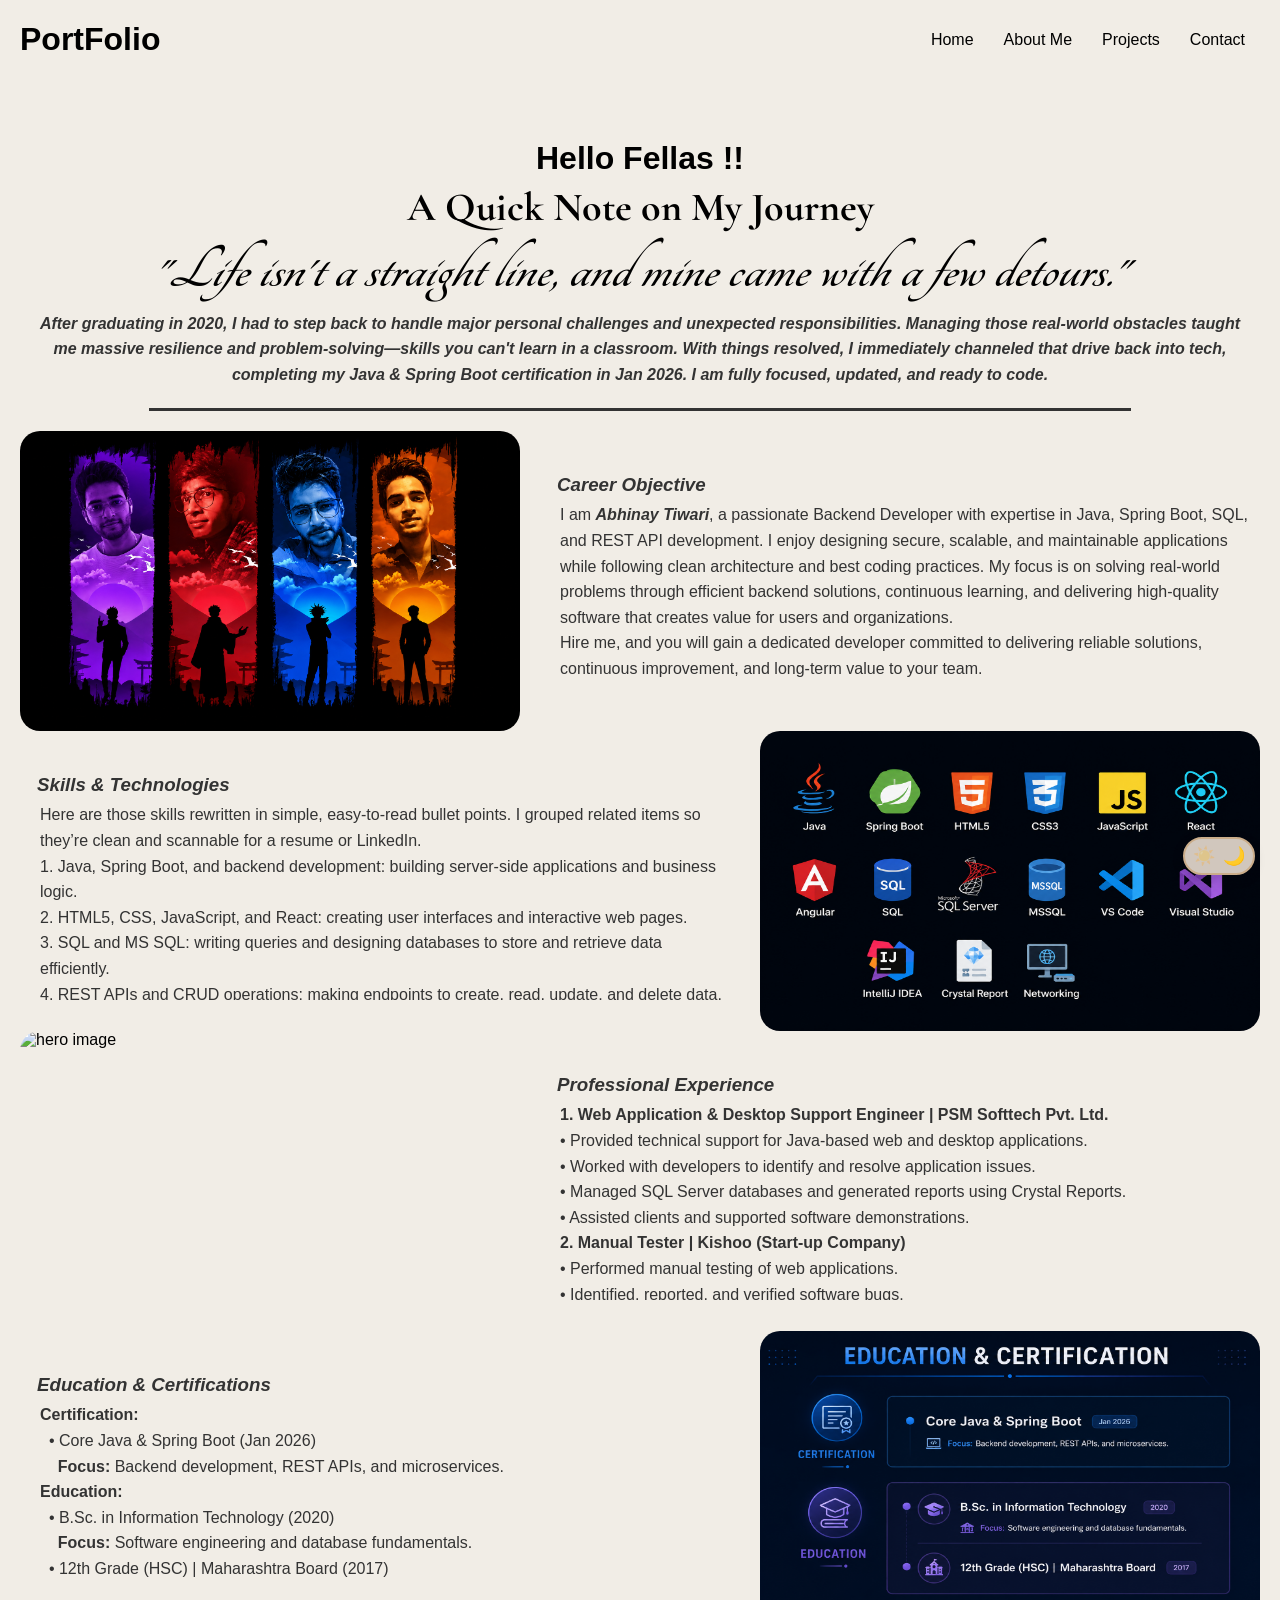
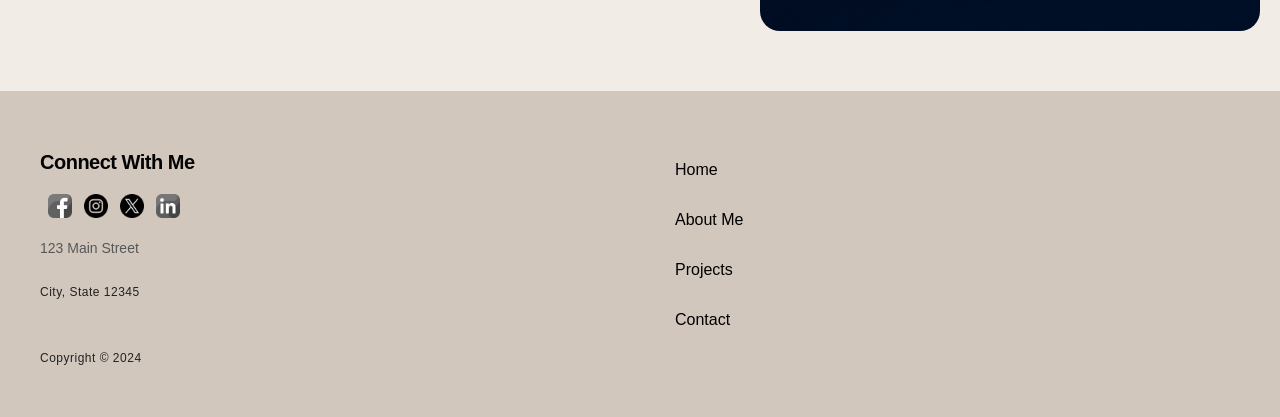
==== views/aboutMe.html @ 00a86a5c "First upload to existing repo" ====
<!DOCTYPE html>
<html lang="en">

<head>
    <meta charset="UTF-8">
    <meta name="viewport" content="width=device-width, initial-scale=1.0">
    <title>About Me</title>
    <link rel="stylesheet" href="/UI/style.css">
    <!-- font family link  -->
    <link href="https://fonts.googleapis.com/css2?family=Tangerine:wght@800;700&display=swap" rel="stylesheet">
    <link href="https://fonts.googleapis.com/css2?family=Cormorant+Garamond:wght@300;400;500;600;700&display=swap" rel="stylesheet">
    <link rel="shortcut icon" href="/Assets/icons/fevicon.png" type="image/x-icon">
</head>

<body>
    <button id="darkModeToggle" class="btn-smooth">
        <span class="icon-sun">☀️</span>
        <span class="icon-moon">🌙</span>
    </button>
    <div id="page-loader" class="page-transition"></div>
    <!-- NavBar Section  -->
    <div class="nav">
        <h1>PortFolio</h1>
        <nav class="navBar">
            <ul>
                <li><a href="/views/index.html">Home</a></li>
                <li><a href="/views/aboutMe.html">About Me</a></li>
                <li><a href="/views/projects.html">Projects</a></li>
                <li><a href="/views/contact.html">Contact</a></li>
            </ul>
        </nav>

    </div>
    <!-- Main Section  -->

    <div class="main">
        <main class="mainClass">
            <div class="topcontent">
                <h1 class="hello">Hello Fellas !!</h1>
                <h1 class="title">A Quick Note on My Journey</h1>
                <h2 class="quote"> <i> "Life isn't a straight line, and mine came with a few detours."</i></h2>
                <h5 class="description">
                    <p><i>After graduating in 2020, I had to step back to handle major personal challenges and
                            unexpected responsibilities.
                            Managing those real-world obstacles taught me massive resilience and problem-solving—skills
                            you can't learn in a classroom.
                            With things resolved, I immediately channeled that drive back into tech, completing my Java
                            & Spring Boot certification in Jan 2026.
                            I am fully focused, updated, and ready to code.</i>
                        </p>
                </h5>
                <hr>
            </div>
            <div class="cards">
                <img src="/Assets/projectImages/myImage.png" alt="hero image">
                <div class="card-content">
                    <h3 style="margin-left: 7px; margin-bottom: 0;"><i><b>Career Objective</b></i></h3>
                    <p>
                        I am <b><i>Abhinay Tiwari</i></b>, a passionate Backend Developer with expertise in Java, Spring
                        Boot, SQL, and REST API development.
                        I enjoy designing secure, scalable, and maintainable applications while following clean
                        architecture and best coding practices.
                        My focus is on solving real-world problems through efficient backend solutions, continuous
                        learning, and delivering high-quality software that creates value for users and
                        organizations.</br>
                        Hire me, and you will gain a dedicated developer committed to delivering reliable solutions,
                        continuous improvement, and long-term value to your team.
                    </p>
                </div>
            </div>
        </main>
        <main class="mainClass">
            <div class="cards">
                <div class="card-content">
                    <h3 style="margin-left: 7px; margin-bottom: 0;"><i><b>Skills & Technologies</b></i></h3>
                    <p>Here are those skills rewritten in simple, easy-to-read bullet points. I grouped related items so
                        they’re clean and scannable for a resume or LinkedIn.</br>
                        1. Java, Spring Boot, and backend development: building server-side applications and business
                        logic.</br>
                        2. HTML5, CSS, JavaScript, and React: creating user interfaces and interactive web pages.</br>
                        3. SQL and MS SQL: writing queries and designing databases to store and retrieve data
                        efficiently.</br>
                        4. REST APIs and CRUD operations: making endpoints to create, read, update, and delete
                        data.</br>
                        5. DTOs, validation, and service layer: structuring code with data objects, input checks, and
                        business services.</br>
                        6. JPA/Hibernate and project structure: using ORM for database mapping and organizing Spring
                        Boot projects for maintainability.</br>
                        7. OAuth2 and API security: implementing secure login and protecting APIs.</br>
                        8. Postman: testing and debugging APIs during development.</br>
                        9. VS Code, Visual Studio, IntelliJ IDEA: preferred code editors and IDEs.</br>
                        10. Crystal Reports and networking basics: creating reports and understanding network
                        fundamentals.</br>
                        11. Deployment with Railway and Netlify: hosting backend and frontend projects online.</br>
                    </p>
                </div>
                <img src="/Assets/projectImages/languageIcon.png" alt="hero image">
            </div>
        </main>
        <main class="mainClass">
            <div class="cards">
                <img src="/Assets/projectImages/image.png" alt="hero image">
                <div class="card-content">
                    <h3 style="margin-left: 7px; margin-bottom: 0;"><i><b>Professional Experience</b></i></h3>
                    <p><b>1. Web Application & Desktop Support Engineer | PSM Softtech Pvt. Ltd.</b><br>
                        • Provided technical support for Java-based web and desktop applications.<br>
                        • Worked with developers to identify and resolve application issues.<br>
                        • Managed SQL Server databases and generated reports using Crystal Reports.<br>
                        • Assisted clients and supported software demonstrations.<br>
                        <b>2. Manual Tester | Kishoo (Start-up Company)</b><br>
                        • Performed manual testing of web applications.<br>
                        • Identified, reported, and verified software bugs.<br>
                        • Created and executed test cases based on project requirements.<br>
                        • Collaborated with developers to improve application quality.<br>
                        <b>3. Desktop Support Executive | PSM Softtech Pvt. Ltd.</b><br>
                        • Provided technical support and troubleshooting for software issues.<br>
                        • Assisted in software installation and system maintenance.<br>
                        • Supported testing activities and client requirements.<br>
                        • Worked with teams to improve system performance and reliability.
                    </p>
                </div>
            </div>
        </main>
        <main class="mainClass">
            <div class="cards">
                <div class="card-content">
                    <h3 style="margin-left: 7px; margin-bottom: 0;"><i><b>Education & Certifications</b></i></h3>
                    <p>
                        <b>Certification:</b> <br>
                        &nbsp;&nbsp;• Core Java & Spring Boot (Jan 2026) <br>
                        &nbsp;&nbsp;&nbsp;&nbsp;<b>Focus:</b> Backend development, REST APIs, and microservices. <br>
                        <b>Education:</b> <br>
                        &nbsp;&nbsp;• B.Sc. in Information Technology (2020) <br>
                        &nbsp;&nbsp;&nbsp;&nbsp;<b>Focus:</b> Software engineering and database fundamentals. <br>
                        &nbsp;&nbsp;• 12th Grade (HSC) | Maharashtra Board (2017)
                    </p>
                </div>
                <img src="/Assets/projectImages/edu.png" alt="hero image">
            </div>
        </main>
        <!-- <main class="mainClass">
            <div class="cards">
                <img src="/Assets/projectImages/image.png" alt="hero image">
                <div class="card-content">
                    <h3 style="margin-left: 7px; margin-bottom: 0;"><i><b></b></i></h3>
                    <p>

                    </p>
                </div>
            </div>
        </main> -->
    </div>

    <!-- Footer Section -->
    <div class="footer">
        <div class="footerSection">
            <div class="leftSection">
                <h2>Connect With Me</h2>
                <div class="socialMedia">
                    <a href="https://facebook.com" target="_blank">
                        <img src="/Assets/icons/facebook.png" alt="facebook">
                    </a>
                    <a href="https://instagram.com" target="_blank">
                        <img src="/Assets/icons/instagram.png" alt="instagram">
                    </a>
                    <a href="https://twitter.com" target="_blank">
                        <!-- Modern X / Twitter Icon -->
                        <img src="/Assets/icons/twitter.png" alt="twitter">
                    </a>
                    <a href="https://linkedin.com" target="_blank">
                        <img src="/Assets/icons/linkedin.png" alt="linkedin">
                    </a>
                </div>
                <address>
                    <p>123 Main Street</p>
                    <p>City, State 12345</p>
                </address>
                <p>Copyright &copy; 2024</p>
            </div>
            <div class="redirects">
                <ul>
                    <li><a href="/views/index.html">Home</a></li>
                    <li><a href="/views/aboutMe.html">About Me</a></li>
                    <li><a href="/views/projects.html">Projects</a></li>
                    <li><a href="/views/contact.html">Contact</a></li>
                </ul>
            </div>
        </div>
    </div>
    <script src="/brain/script.js"></script>
    <script src="/brain/darkmode.js"> </script>

</body>

</html>
---- UI/style.css ----
/* ===== BASE STYLES ===== */
body {
    padding: 0;
    margin: 0;
    background-color: #F1EDE6;
    font-family: Arial, sans-serif;
    transition: background-color 0.3s ease, color 0.3s ease;
}

/* dark button icon at  left bottom  */
/* ===== DARK MODE TOGGLE BUTTON ===== */
/* ===== DARK MODE TOGGLE BUTTON (Premium Pill Shape) ===== */
/* ===== DARK MODE TOGGLE BUTTON (Premium Toggle Switch) ===== */
/* ===== DARK MODE TOGGLE BUTTON (Premium Toggle Switch) ===== */
#darkModeToggle {
    position: fixed;
    bottom: 25px;
    right: 25px;
    z-index: 1000;
    width: 72px;
    height: 38px;
    border-radius: 19px;
    border: 2px solid #CBAD8A;
    background-color: #D1C7BD;
    cursor: pointer;
    transition: all 0.4s cubic-bezier(0.25, 0.8, 0.25, 1);
    display: flex;
    align-items: center;
    justify-content: space-between;
    padding: 0 8px;
    box-shadow: 0 4px 12px rgba(0, 0, 0, 0.15);
}

#darkModeToggle .icon-moon,
#darkModeToggle .icon-sun {
    font-size: 18px;
    transition: all 0.4s cubic-bezier(0.25, 0.8, 0.25, 1);
    opacity: 1;
    position: absolute;
}

#darkModeToggle .icon-sun {
    left: 8px;
    opacity: 0.3;
}

#darkModeToggle .icon-moon {
    right: 8px;
    opacity: 1;
}

#darkModeToggle.dark-mode-active {
    background-color: #4a4a4a;
    border-color: #666666;
    box-shadow: 0 6px 16px rgba(0, 0, 0, 0.25);
}

#darkModeToggle.dark-mode-active .icon-sun {
    opacity: 1;
}

#darkModeToggle.dark-mode-active .icon-moon {
    opacity: 0.3;
}

#darkModeToggle:hover {
    transform: translateY(-2px);
    box-shadow: 0 8px 20px rgba(0, 0, 0, 0.2);
}

#darkModeToggle:active {
    transform: translateY(1px);
    box-shadow: 0 2px 6px rgba(0, 0, 0, 0.1);
}

/* Responsive adjustment for mobile */
@media screen and (max-width: 480px) {
    #darkModeToggle {
        bottom: 20px;
        right: 20px;
        width: 68px;
        height: 36px;
        padding: 0 6px;
    }

    #darkModeToggle .icon-moon,
    #darkModeToggle .icon-sun {
        font-size: 16px;
    }
}

/* Icon rotation when dark mode is active */
#darkModeToggle.dark-mode-active {
    transform: rotate(180deg);
}


/* ===== DARK MODE ===== */
body.dark-mode {
    background-color: #1a1a1a;
    color: #e5e5e5;
}

body.dark-mode .main .cards p {
    color: #e5e5e5;
}

body.dark-mode .main .mainClass p {
    color: #e5e5e5;
}

body.dark-mode .navBar a {
    color: #e5e5e5;
}

body.dark-mode .navBar a:hover {
    background-color: #333333;
}

body.dark-mode .footer {
    background-color: #2a2a2a;
    color: #e5e5e5;
}

body.dark-mode .leftSection h2 {
    color: #f5f5f5;
}

body.dark-mode .leftSection address {
    color: #a0a0a0;
}

body.dark-mode .leftSection p:last-child {
    color: #888888;
}

body.dark-mode .redirects a {
    color: #e5e5e5;
}

body.dark-mode .redirects a:hover {
    color: #CBAD8A;
}

body.dark-mode .projectMain .projectCard .projectInfo {
    background: rgba(30, 30, 30, 0.85);
}

body.dark-mode .contactMain .contactCard {
    background-color: #2a2a2a;
    box-shadow: 0 4px 15px rgba(255, 255, 255, 0.05);
}

body.dark-mode .contactMain .contactCard h2 {
    color: #f5f5f5;
}

body.dark-mode .contactMain .contactCard label {
    color: #e5e5e5;
}

body.dark-mode .contactMain .contactCard input,
body.dark-mode .contactMain .contactCard textarea {
    background-color: #333333;
    border: 1px solid #555555;
    color: #e5e5e5;
}

body.dark-mode .socialMedia a img {
    filter: invert(100%);
}

/* ===== MAIN CONTENT ===== */
.main {
    margin: 60px 20px;
}

.main .mainClass {
    padding: 0;
}

hr {
    border: none;
    height: 3px;
    /* Thickness */
    width: 80%;
    /* Length */
    background-color: #333;
    /* Color */
    margin: 20px auto;
    /* Centering */
}

.main .mainClass .topcontent {
    text-align: center;
    margin: 6px;
    margin-bottom: 6px;

}

.main .mainClass .topcontent .hello,
.title,
.quote,
.description {
    margin: 6px;
}

@import url('https://fonts.googleapis.com/css2?family=Tangerine:wght@800;700&display=swap');
@import url('https://fonts.googleapis.com/css2?family=Cormorant+Garamond:wght@300;400;500;600;700&display=swap');

.topcontent .title {
    font-family: 'Cormorant Garamond', serif;
    font-size: 2.5rem;
    font-weight: 800;
}

.main .mainClass .quote {
    font-size: 4rem;
    font-weight: 900;
    font-family: 'Tangerine', cursive;
}

.main .mainClass .description p {
    text-align: center;
    /* width: 80%; */
}

.main .cards {
    display: flex;
    flex-direction: row;
    align-items: center;
    gap: 20px;
    height: 300px;
    max-height: 300px;
}

.cards p {
    font-size: 16px;
    color: #333;
    font-family: Arial, sans-serif;
    font-weight: normal;
    flex: 1;
    height: 66%;
    overflow-y: auto;
    padding-right: 5px;
    margin-top: 50px;
    padding-left: 10px;
    ;
}

.card-content {
    width: max-content;
    margin-right: auto;
    text-align: left;
    font-size: 16px;
    color: #333;
    font-family: Arial, sans-serif;
    font-weight: normal;
    flex: 1;
    height: 100%;
    overflow-y: auto;
    padding-right: 5px;
    margin-top: 50px;
    padding-left: 10px;

}

.main .cards img {
    width: 500px;
    height: 100%;
    align-items: center;
    border-radius: 20px;
    transition: transform 0.35s ease, box-shadow 0.35s ease, filter 0.35s ease;
    cursor: pointer;
    will-change: transform;
}

.main .cards img:hover {
    transform: scale(1.06);
    box-shadow: 0 16px 30px rgba(0, 0, 0, 0.2);
    filter: brightness(1.05);
}

.main .mainClass p {
    margin: 6px 0;
    line-height: 1.6;
    color: #333;
    font-size: 16px;
    display: block;
}

/* ===== NAVBAR ===== */
.nav {
    display: flex;
    padding: 0;
    align-items: center;
    justify-content: space-between;
    flex-wrap: wrap;
}

.nav h1 {
    padding-left: 20px;
    text-align: left;
}

.nav .navBar ul {
    list-style-type: none;
    padding: 0;
    margin: 0;
    overflow: hidden;
    padding-right: 20px;
}

.navBar a {
    text-decoration: none;
    color: #000000;
    padding: 15px;
    display: block;
    text-align: center;
}

.navBar a:hover {
    background-color: #D1C7BD;

    border-radius: 17px;
}

.navBar li {
    float: inline-start;
}

/* ===== FOOTER (Enhanced & Responsive) ===== */
.footer {
    background-color: #D1C7BD;
    color: #e5e5e5;
    padding: 60px 20px 40px;
    font-family: -apple-system, BlinkMacSystemFont, "Segoe UI", Roboto, sans-serif;
}

.footerSection {
    display: flex;
    justify-content: space-between;
    align-items: flex-start;
    width: 100%;
    max-width: 1200px;
    margin: 0 auto;
    gap: 40px;
    flex-wrap: wrap;
}

.leftSection {
    display: flex;
    flex-direction: column;
    gap: 20px;
    flex: 1;
    min-width: 250px;
}

.leftSection h2 {
    font-size: 20px;
    font-weight: 600;
    letter-spacing: -0.5px;
    margin: 0;
    color: #030303;
}

.socialMedia {
    padding-left: 8px;
    display: flex;
    gap: 12px;
    align-items: center;
}

.socialMedia a img {
    width: 24px;
    height: 24px;
    display: block;
    filter: invert(0%) sepia(0%) saturate(0%) hue-rotate(0deg) brightness(100%) contrast(100%);
    transition: all 0.3s ease;
}

.socialMedia a:hover img {
    filter: invert(1) opacity(1);
    transform: translateY(-3px);
}

.leftSection address {
    font-style: normal;
    color: #585858;
    font-size: 14px;
    line-height: 1.5;
}

.leftSection address p {
    margin: 0 0 6px 0;
}

.leftSection p:last-child {
    margin-top: 24px;
    font-size: 12px;
    color: #222;
    letter-spacing: 0.5px;
}

.redirects {
    flex: 1;
    min-width: 200px;
}

.redirects ul {
    list-style: none;
    padding: 0;
    margin: 0;
    display: flex;
    flex-direction: column;
    gap: 12px;
    min-width: 140px;
}

.redirects a {
    text-decoration: none;
    color: #000000;
    padding: 10px 15px;
    display: block;
    text-align: left;
    display: inline-block;
    transition: all 0.3s ease;
    border-radius: 6px;
}

.redirects a:hover {
    text-decoration: none;
    transform: translateX(4px);
    color: #EBE3DB;
    background-color: rgba(0, 0, 0, 0.05);
}

/* ===== PROJECT SECTION ===== */
.projectMain {
    margin: 40px auto;
    max-width: 1200px;
    display: flex;
    gap: 30px;
    flex-wrap: wrap;
    justify-content: center;
    padding: 0 20px;
}

.projectMain .projectCard {
    width: calc(33.333% - 27px);
    gap: 15px;
    min-width: 280px;
    position: relative;
    height: 340px;
    overflow: hidden;
    border-radius: 20px;
}

.projectMain .projectCard img {
    width: 100%;
    height: 100%;
    object-fit: cover;
    display: block;
}

.projectMain .projectCard .image-wrapper {
    position: relative;
    width: 100%;
    height: 300px;
    overflow: hidden;
    border-radius: 20px;
}

.projectMain .projectCard .projectInfo {
    position: absolute;
    top: 0;
    left: 0;
    width: 100%;
    height: 100%;
    background: rgba(0, 0, 0, 0.75);
    color: #fff;
    padding: 20px;
    box-sizing: border-box;
    overflow-y: auto;
    opacity: 0;
    transition: opacity 0.3s ease;
}

.projectMain .projectCard:hover .projectInfo {
    opacity: 1;
}

.projectMain .projectCard .projectInfo h2 {
    margin-top: 0;
    font-size: 24px;
}

.projectMain .projectCard .projectInfo p {
    font-size: 16px;
    line-height: 1.5;
}

.projectMain .projectCard a {
    display: block;
    width: 100%;
    margin-top: 3px;
    height: 40px;
    align-self: center;
    text-align: center;
    background-color: #fff;
    color: #b4ab79;
    text-decoration: none;
    font-weight: bold;
    border-radius: 10px;
    transition: background-color 0.3s ease, color 0.3s ease;
    padding: 10px;
}

.projectMain .projectCard .projectInfo a:hover {
    background-color: #000;
    color: #fff;
}

/* ===== CONTACT SECTION ===== */
.contactMain {
    margin: 40px auto;
    max-width: 1200px;
    display: flex;
    gap: 30px;
    flex-wrap: wrap;
    justify-content: center;
    padding: 0 20px;
}

.contactMain .contactCard {
    width: calc(33.333% - 20px);
    min-width: 280px;
    border-radius: 20px;
    background-color: #f9f9f9;
    padding: 30px;
    box-sizing: border-box;
    box-shadow: 0 4px 15px rgba(0, 0, 0, 0.05);
}

.contactMain .contactCard h2 {
    margin-top: 0;
    margin-bottom: 20px;
    font-size: 24px;
}

.contactMain .contactCard form {
    display: flex;
    flex-direction: column;
    gap: 12px;
}

.contactMain .contactCard label {
    font-weight: 600;
    font-size: 14px;
}

.contactMain .contactCard input,
.contactMain .contactCard textarea {
    width: 100%;
    padding: 10px;
    border: 1px solid #ccc;
    border-radius: 8px;
    box-sizing: border-box;
    font-family: inherit;
}

.contactMain .contactCard button {
    margin-top: 10px;
    padding: 12px;
    background-color: #000;
    color: #fff;
    border: none;
    border-radius: 8px;
    font-weight: bold;
    cursor: pointer;
    transition: background-color 0.2s ease;
}

.contactMain .contactCard button:hover {
    background-color: #333;
}

/* ===== MAP ===== */
.map {
    width: 100%;
    border: none;
    border-radius: 30px;
    margin-top: 20px;
}

.map iframe {
    width: 100%;
    height: 400px;
    border: none;
    border-radius: 30px;
}

/* ===== HERO SECTION ===== */
#hero {
    margin-top: 50px;
    position: relative;
    height: 70%;
    display: flex;
    justify-content: center;
    align-items: center;
    text-align: center;
    padding: 40px 20px;
    overflow: hidden;
}

.hero-stars {
    position: absolute;
    inset: 0;
    pointer-events: none;
}

.hero-stars span {
    position: absolute;
    color: #CBAD8A;
    opacity: .35;
    font-size: 35px;
}

/* Star positions (simplified - you can keep all 27) */

.hero-stars span:nth-child(1) {
    top: 10%;
    left: 10%;
}

.hero-stars span:nth-child(2) {
    top: 10%;
    right: 10%;
}

.hero-stars span:nth-child(3) {
    top: 70%;
    left: 12%;
}

.hero-stars span:nth-child(4) {
    bottom: 25%;
    right: 12%;
}

.hero-stars span:nth-child(5) {
    top: 35%;
    left: 80%;
}

.hero-stars span:nth-child(6) {
    top: 35%;
    left: 20%;
}

.hero-stars span:nth-child(7) {
    top: 10%;
    left: 50%;
}

.hero-stars span:nth-child(7) {
    bottom: 10%;
    left: 50%;
}

.hero-stars span:nth-child(8) {
    bottom: 10%;
    left: 50%;
}

.hero-stars span:nth-child(8) {
    top: 10%;
    left: 50%;
}

.hero-stars span:nth-child(9) {
    top: 10%;
    left: 50%;
}

.hero-stars span:nth-child(9) {
    bottom: 10%;
    left: 50%;
}

.hero-stars span:nth-child(10) {
    bottom: 10%;
    left: 50%;
}

.hero-stars span:nth-child(10) {
    top: 10%;
    left: 50%;
}

.hero-stars span:nth-child(11) {
    top: 10%;
    left: 50%;
}

.hero-stars span:nth-child(11) {
    bottom: 10%;
    left: 50%;
}

.hero-stars span:nth-child(12) {
    bottom: 10%;
    left: 50%;
}

.hero-stars span:nth-child(12) {
    top: 10%;
    left: 50%;
}

.hero-stars span:nth-child(13) {
    top: 10%;
    left: 50%;
}

.hero-stars span:nth-child(13) {
    bottom: 10%;
    left: 50%;
}

.hero-stars span:nth-child(14) {
    bottom: 10%;
    left: 50%;
}

.hero-stars span:nth-child(14) {
    top: 10%;
    left: 50%;
}

.hero-stars span:nth-child(15) {
    top: 10%;
    left: 50%;
}

.hero-stars span:nth-child(15) {
    bottom: 10%;
    left: 50%;
}

.hero-stars span:nth-child(16) {
    bottom: 10%;
    left: 50%;
}

.hero-stars span:nth-child(16) {
    top: 10%;
    left: 50%;
}

.hero-stars span:nth-child(17) {
    top: 10%;
    left: 50%;
}

.hero-stars span:nth-child(17) {
    bottom: 10%;
    left: 50%;
}

.hero-stars span:nth-child(18) {
    bottom: 10%;
    left: 50%;
}

.hero-stars span:nth-child(18) {
    top: 10%;
    left: 50%;
}

.hero-stars span:nth-child(19) {
    top: 10%;
    left: 50%;
}

.hero-stars span:nth-child(19) {
    bottom: 10%;
    left: 50%;
}

.hero-stars span:nth-child(20) {
    bottom: 10%;
    left: 50%;
}

.hero-stars span:nth-child(20) {
    top: 10%;
    left: 50%;
}

.hero-stars span:nth-child(21) {
    top: 10%;
    left: 50%;
}

.hero-stars span:nth-child(21) {
    bottom: 10%;
    left: 50%;
}

.hero-stars span:nth-child(22) {
    bottom: 10%;
    left: 50%;
}

.hero-stars span:nth-child(22) {
    top: 10%;
    left: 50%;
}

.hero-stars span:nth-child(23) {
    top: 10%;
    left: 50%;
}

.hero-stars span:nth-child(23) {
    bottom: 10%;
    left: 50%;
}

.hero-stars span:nth-child(24) {
    bottom: 10%;
    left: 50%;
}

.hero-stars span:nth-child(24) {
    top: 10%;
    left: 50%;
}

.hero-stars span:nth-child(25) {
    top: 10%;
    left: 50%;
}

.hero-stars span:nth-child(25) {
    bottom: 10%;
    left: 50%;
}

.hero-stars span:nth-child(26) {
    bottom: 10%;
    left: 50%;
}

.hero-stars span:nth-child(26) {
    top: 10%;
    left: 50%;
}

.hero-stars span:nth-child(27) {
    top: 10%;
    left: 50%;
}

.hero-stars span:nth-child(27) {
    bottom: 10%;
    left: 50%;
}

.hero-content {
    max-width: 800px;
    position: relative;
    z-index: 2;
}

.hero-pill {
    display: inline-block;
    padding: 10px 22px;
    border-radius: 50px;
    background: #EBE3DB;
    border: 1px solid #D1C7BD;
    color: #8c6b46;
    font-size: .85rem;
    font-weight: 600;
    letter-spacing: 2px;
    text-transform: uppercase;
    margin-bottom: 30px;
}

.hero-h1 {
    display: flex;
    flex-direction: column;
    gap: 8px;
    margin-bottom: 20px;
}

.h1-line--1 {
    font-size: 1.3rem;
    font-weight: 300;
    color: #8c8175;
}

.h1-line--2 {
    font-size: clamp(3rem, 8vw, 6rem);
    font-weight: 900;
    line-height: 1;
}

.h1-line--2 em {
    color: #CBAD8A;
    font-style: italic;
    font-family: 'Crimson Pro', serif;
}

.hero-role {
    font-size: 1.3rem;
    color: #756b61;
    margin-bottom: 25px;
    min-height: 35px;
}

.type-cursor {
    color: #CBAD8A;
    animation: blink .8s infinite;
}

.hero-desc {
    max-width: 650px;
    margin: auto;
    font-size: 1.1rem;
    color: #6f655b;
    margin-bottom: 40px;
}

.hero-actions {
    display: flex;
    justify-content: center;
    gap: 15px;
    flex-wrap: wrap;
}

.btn {
    padding: 14px 28px;
    border-radius: 12px;
    font-weight: 600;
    text-decoration: none;
    transition: .3s;
    color: #8c6b46;
    border: 1px solid #CBAD8A;
}

.btn:hover {
    transform: translateY(-4px);
    background: #D1C7BD;
    border-color: #D1C7BD;
}

.btn a {
    text-decoration: none;
    color: inherit;
    font-size: 15px;
    font-weight: 700;
}

.btn-smooth {
    transition: all 0.3s cubic-bezier(0.25, 0.8, 0.25, 1);
    cursor: pointer;
}

.btn-smooth:hover {
    transform: translateY(-2px);
    box-shadow: 0 10px 20px rgba(0, 0, 0, 0.15);
}

.btn-smooth:active {
    transform: translateY(1px);
    box-shadow: 0 4px 6px rgba(0, 0, 0, 0.1);
}

/* ===== PAGE TRANSITION ===== */
.page-transition {
    position: fixed;
    top: 0;
    left: 0;
    width: 100vw;
    height: 100vh;
    background-color: #111;
    z-index: 9999;
    pointer-events: none;
    transition: opacity 0.5s ease;
    opacity: 0;
}

.page-transition.active {
    opacity: 1;
    visibility: hidden;
}

/* ===== RESPONSIVE DESIGN ===== */

/* Tablet (768px - 1024px) */
@media screen and (max-width: 1024px) {
    .main {
        margin: 40px 15px;
    }

    .main .cards {
        flex-direction: column;
        height: auto;
        max-height: none;
    }

    .main .cards img {
        width: 100%;
        max-width: 500px;
        order: 1;
    }

    .cards p {
        margin-top: 20px;
        height: auto;
        order: 2;

    }

    .projectMain .projectCard {
        width: calc(50% - 20px);
    }

    .contactMain .contactCard {
        width: calc(50% - 20px);
    }

    .footerSection {
        gap: 30px;
    }
}

/* Mobile (up to 768px) */
@media screen and (max-width: 768px) {
    body {
        background-color: #F1EDE6;
    }

    .main {
        margin: 30px 10px;
    }

    .main .mainClass h1 {
        font-size: 24px;
    }

    .main .cards {
        flex-direction: column;
        height: auto;
        max-height: none;
        gap: 15px;
    }

    .main .cards img {
        width: 100%;
        max-width: 350px;
        height: auto;

    }

    .main .cards p {
        margin-top: 6px;
        height: auto;
        font-size: 14px;
    }

    .nav {
        flex-direction: column;
        gap: 15px;
    }

    .nav h1 {
        padding-left: 10px;
        text-align: center;
    }

    .nav .navBar ul {
        padding-right: 0;
    }

    .navBar li {
        float: none;
        display: inline-block;
        margin: 5px;
    }

    .projectMain {
        padding: 0 10px;
        gap: 20px;
    }

    .projectMain .projectCard {
        width: 100%;
        min-width: 250px;
    }

    .contactMain {
        padding: 0 10px;
        gap: 20px;
    }

    .contactMain .contactCard {
        width: 100%;
        min-width: 250px;
    }

    .contactMain .contactCard h2 {
        font-size: 20px;
    }

    .footer {
        padding: 40px 15px 30px;
    }

    .footerSection {
        flex-direction: column;
        gap: 30px;
    }

    .leftSection {
        min-width: 100%;
    }

    .redirects {
        min-width: 100%;
    }

    .redirects ul {
        flex-direction: row;
        flex-wrap: wrap;
        gap: 8px;
    }

    .redirects a {
        padding: 8px 12px;
    }

    .map iframe {
        height: 300px;
    }

    #hero {
        padding: 30px 15px;
        margin-top: 30px;
    }

    .hero-pill {
        padding: 8px 18px;
        font-size: 0.75rem;
    }

    .h1-line--1 {
        font-size: 1.1rem;
    }

    .h1-line--2 {
        font-size: clamp(2rem, 6vw, 4rem);
    }

    .hero-role {
        font-size: 1.1rem;
    }

    .hero-desc {
        font-size: 1rem;
        max-width: 500px;
    }

    .hero-actions {
        gap: 10px;
    }

    .btn {
        padding: 12px 22px;
    }

    .btn a {
        font-size: 14px;
    }
}

/* Small Mobile (up to 480px) */
@media screen and (max-width: 480px) {
    .main {
        margin: 20px 5px;
    }

    .main .mainClass h1 {
        font-size: 20px;
    }

    .projectMain .projectCard .projectInfo h2 {
        font-size: 20px;
    }

    .projectMain .projectCard .projectInfo p {
        font-size: 14px;
    }

    .contactMain .contactCard {
        padding: 20px;
    }

    .contactMain .contactCard h2 {
        font-size: 18px;
    }

    .contactMain .contactCard label {
        font-size: 13px;
    }

    .leftSection h2 {
        font-size: 18px;
    }

    .socialMedia {
        gap: 10px;
    }

    .socialMedia a img {
        width: 22px;
        height: 22px;
    }

    .redirects ul {
        gap: 6px;
    }

    .redirects a {
        padding: 6px 10px;
        font-size: 13px;
    }

    .hero-pill {
        padding: 6px 14px;
        font-size: 0.7rem;
    }

    .h1-line--2 {
        font-size: clamp(1.8rem, 5vw, 3rem);
    }

    .hero-desc {
        font-size: 0.9rem;
    }

    .btn {
        padding: 10px 18px;
    }

    .btn a {
        font-size: 13px;
    }
}
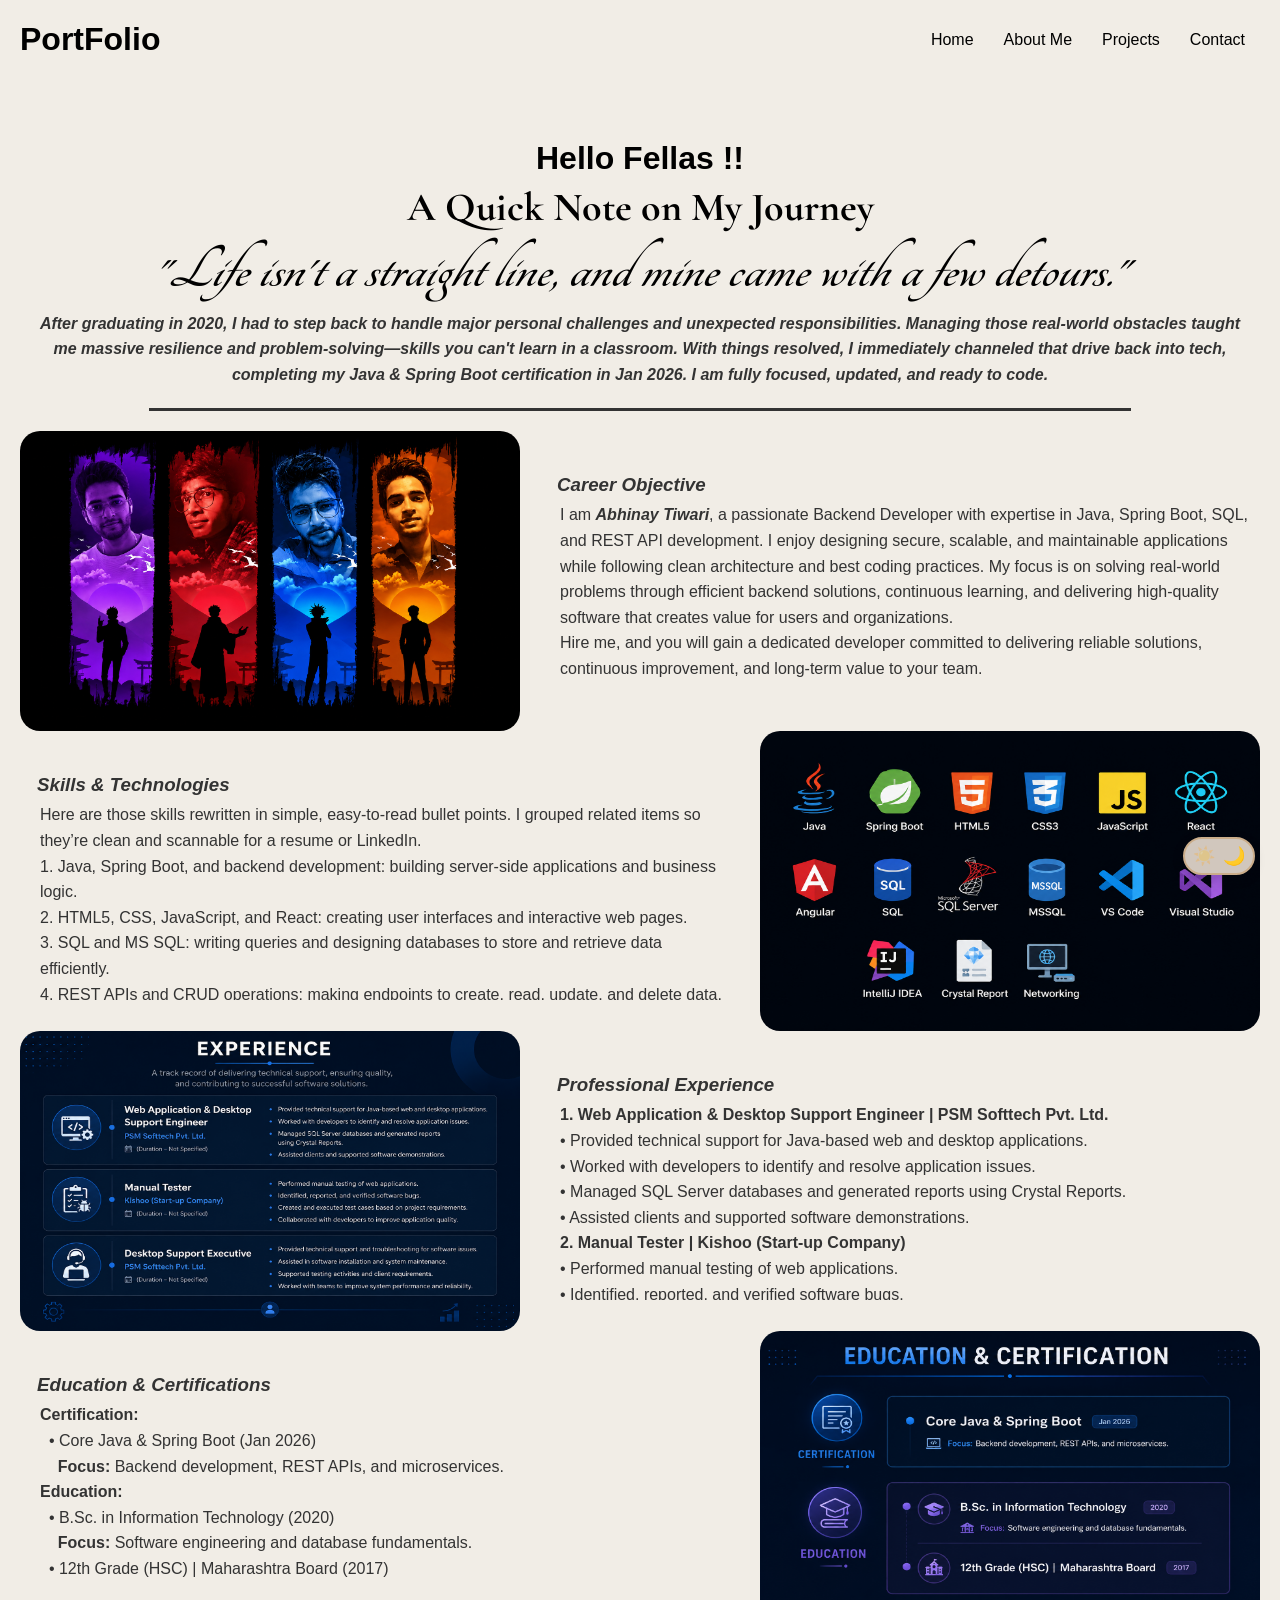
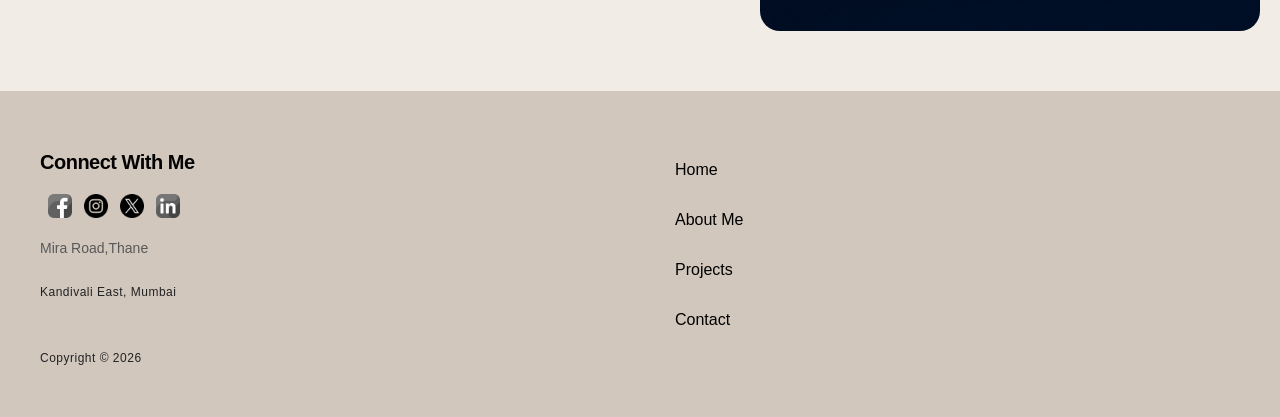
==== commit 3fbc41ff: "updated linkdin link in footer and uploaded image" ====
--- a/views/aboutMe.html
+++ b/views/aboutMe.html
@@ -99,7 +99,7 @@
         </main>
         <main class="mainClass">
             <div class="cards">
-                <img src="/Assets/projectImages/image.png" alt="hero image">
+                <img src="/Assets/projectImages/experience.png" alt="hero image">
                 <div class="card-content">
                     <h3 style="margin-left: 7px; margin-bottom: 0;"><i><b>Professional Experience</b></i></h3>
                     <p><b>1. Web Application & Desktop Support Engineer | PSM Softtech Pvt. Ltd.</b><br>
@@ -167,15 +167,15 @@
                         <!-- Modern X / Twitter Icon -->
                         <img src="/Assets/icons/twitter.png" alt="twitter">
                     </a>
-                    <a href="https://linkedin.com" target="_blank">
+                    <a href="https://www.linkedin.com/in/abhinay-tiwari-87a010195" target="_blank">
                         <img src="/Assets/icons/linkedin.png" alt="linkedin">
                     </a>
                 </div>
                 <address>
-                    <p>123 Main Street</p>
-                    <p>City, State 12345</p>
+                    <p>Mira Road,Thane</p>
+                    <p>Kandivali East, Mumbai</p>
                 </address>
-                <p>Copyright &copy; 2024</p>
+                <p>Copyright &copy; 2026</p>
             </div>
             <div class="redirects">
                 <ul>
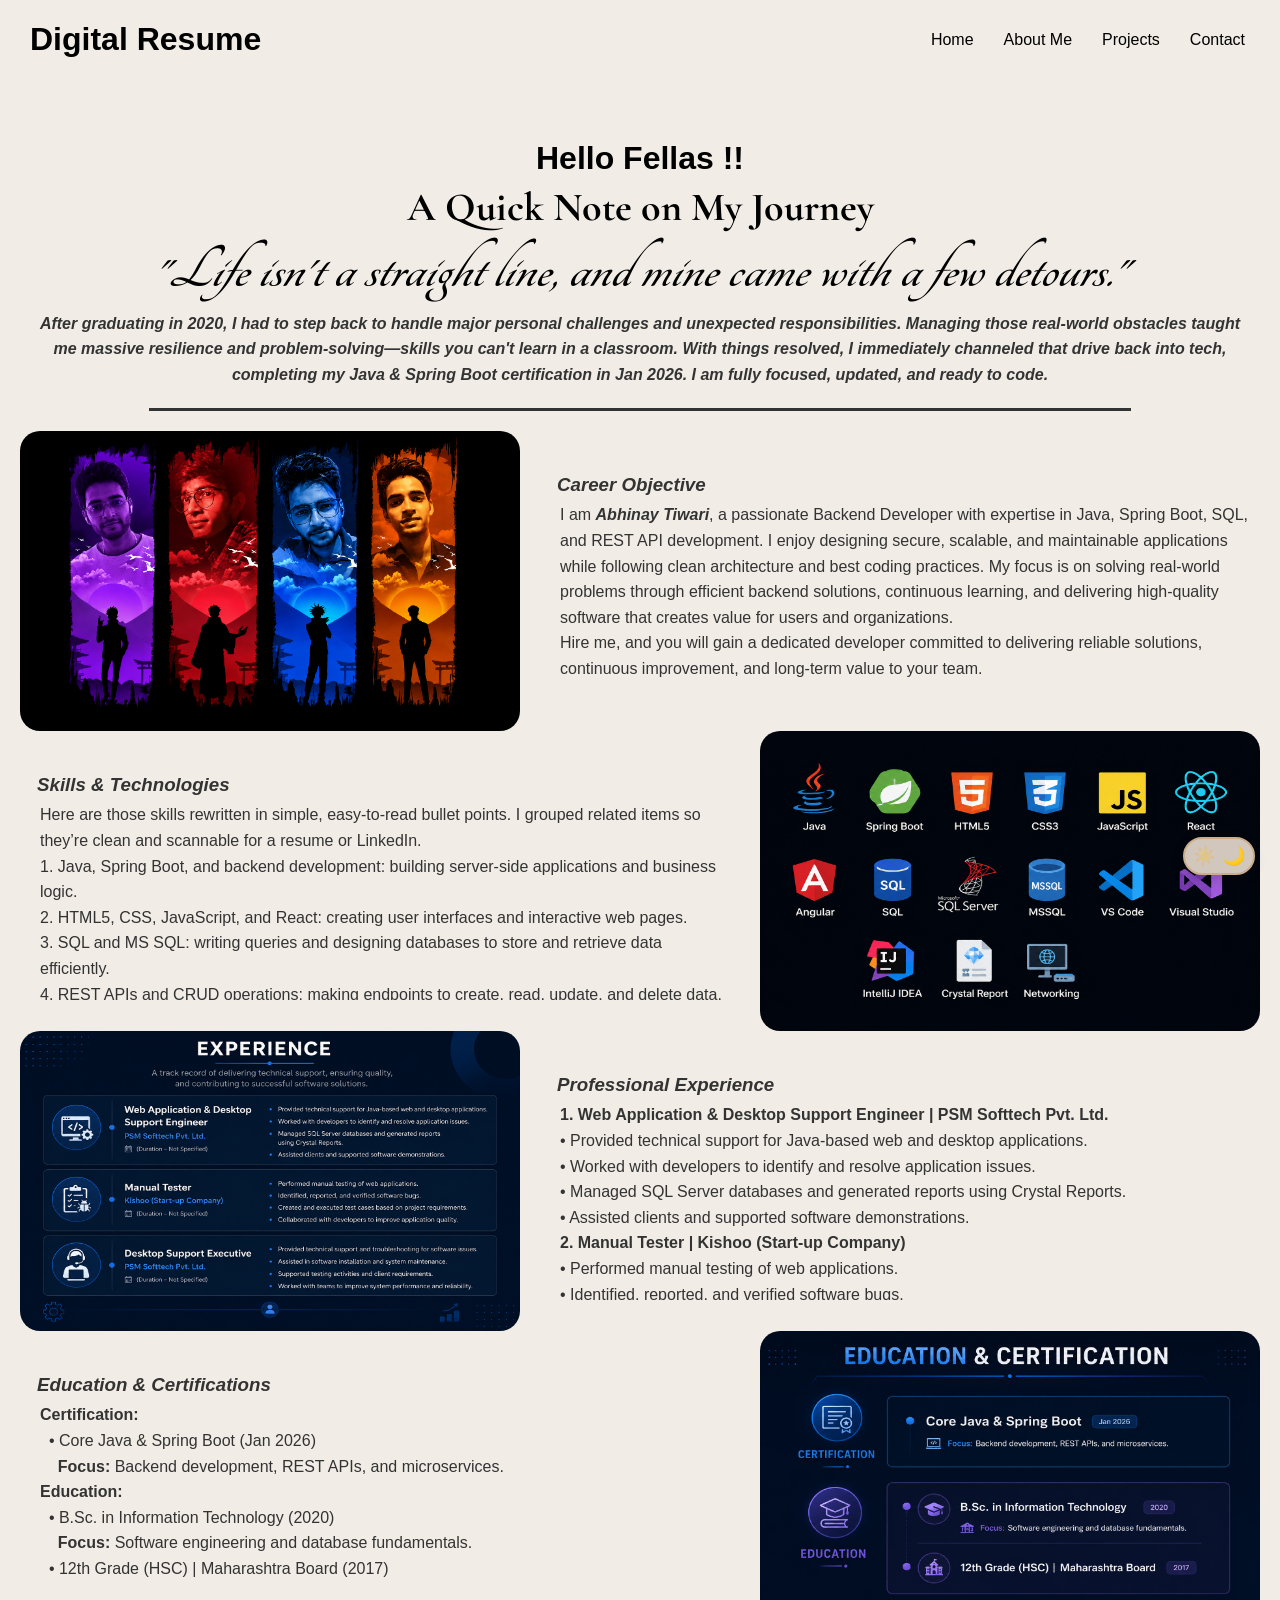
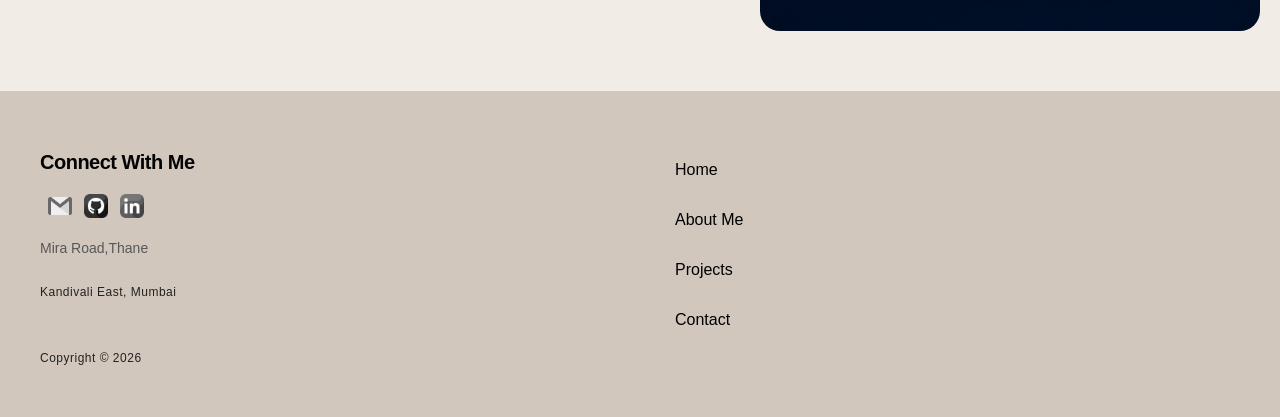
==== commit d36a2aa3: "few things updtaed and added images" ====
--- a/views/aboutMe.html
+++ b/views/aboutMe.html
@@ -20,7 +20,7 @@
     <div id="page-loader" class="page-transition"></div>
     <!-- NavBar Section  -->
     <div class="nav">
-        <h1>PortFolio</h1>
+        <a class="nav_text" href="/views/index.html" "><h1>Digital Resume</h1></a>
         <nav class="navBar">
             <ul>
                 <li><a href="/views/index.html">Home</a></li>
@@ -157,16 +157,17 @@
             <div class="leftSection">
                 <h2>Connect With Me</h2>
                 <div class="socialMedia">
-                    <a href="https://facebook.com" target="_blank">
-                        <img src="/Assets/icons/facebook.png" alt="facebook">
+                    <a
+                        href="https://mail.google.com/mail/?view=cm&fs=1&to=tabhinay3@gmail.com&su=Opportunity%20from%20Your%20Portfolio&body=Hello%20Abhinay,%0D%0A%0D%0AI%20visited%20your%20portfolio%20and%20would%20like%20to%20discuss%20an%20opportunity.%0D%0A%0D%0ARegards,"
+                        target="_blank">
+                        <img src="/Assets/icons/gmail.png" alt="Gmail">
                     </a>
-                    <a href="https://instagram.com" target="_blank">
-                        <img src="/Assets/icons/instagram.png" alt="instagram">
+                    <a href="https://github.com/Abhinay-Tiwari01" target="_blank">
+                        <img src="/Assets/icons/github.png" alt="GitHub">
                     </a>
-                    <a href="https://twitter.com" target="_blank">
-                        <!-- Modern X / Twitter Icon -->
+                    <!-- <a href="https://twitter.com" target="_blank">
                         <img src="/Assets/icons/twitter.png" alt="twitter">
-                    </a>
+                    </a> -->
                     <a href="https://www.linkedin.com/in/abhinay-tiwari-87a010195" target="_blank">
                         <img src="/Assets/icons/linkedin.png" alt="linkedin">
                     </a>
--- a/UI/style.css
+++ b/UI/style.css
@@ -1,3 +1,5 @@
+@import url('https://fonts.googleapis.com/css2?family=Bebas+Neue&display=swap');
+
 /* ===== BASE STYLES ===== */
 body {
     padding: 0;
@@ -109,9 +111,15 @@
     color: #e5e5e5;
 }
 
+body.dark-mode .nav .nav_text {
+    color: #e5e5e5;
+
+}
+
 body.dark-mode .navBar a {
     color: #e5e5e5;
 }
+
 
 body.dark-mode .navBar a:hover {
     background-color: #333333;
@@ -298,9 +306,18 @@
     flex-wrap: wrap;
 }
 
+.nav .nav_text {
+    padding-left: 10px;
+    text-align: center;
+    text-decoration: none;
+    font-family: "Anton", sans-serif;
+    color: #000;
+}
+
 .nav h1 {
     padding-left: 20px;
     text-align: left;
+
 }
 
 .nav .navBar ul {
@@ -1058,6 +1075,13 @@
         gap: 15px;
     }
 
+    .main .cards .card-content {
+        width: 90%;
+        max-width: 100%;
+        height: auto;
+
+    }
+
     .main .cards img {
         width: 100%;
         max-width: 350px;
@@ -1076,6 +1100,14 @@
         gap: 15px;
     }
 
+    .nav .nav_text {
+        padding-left: 10px;
+        text-align: center;
+        text-decoration: none;
+        font-family: "Anton", sans-serif;
+
+    }
+
     .nav h1 {
         padding-left: 10px;
         text-align: center;
